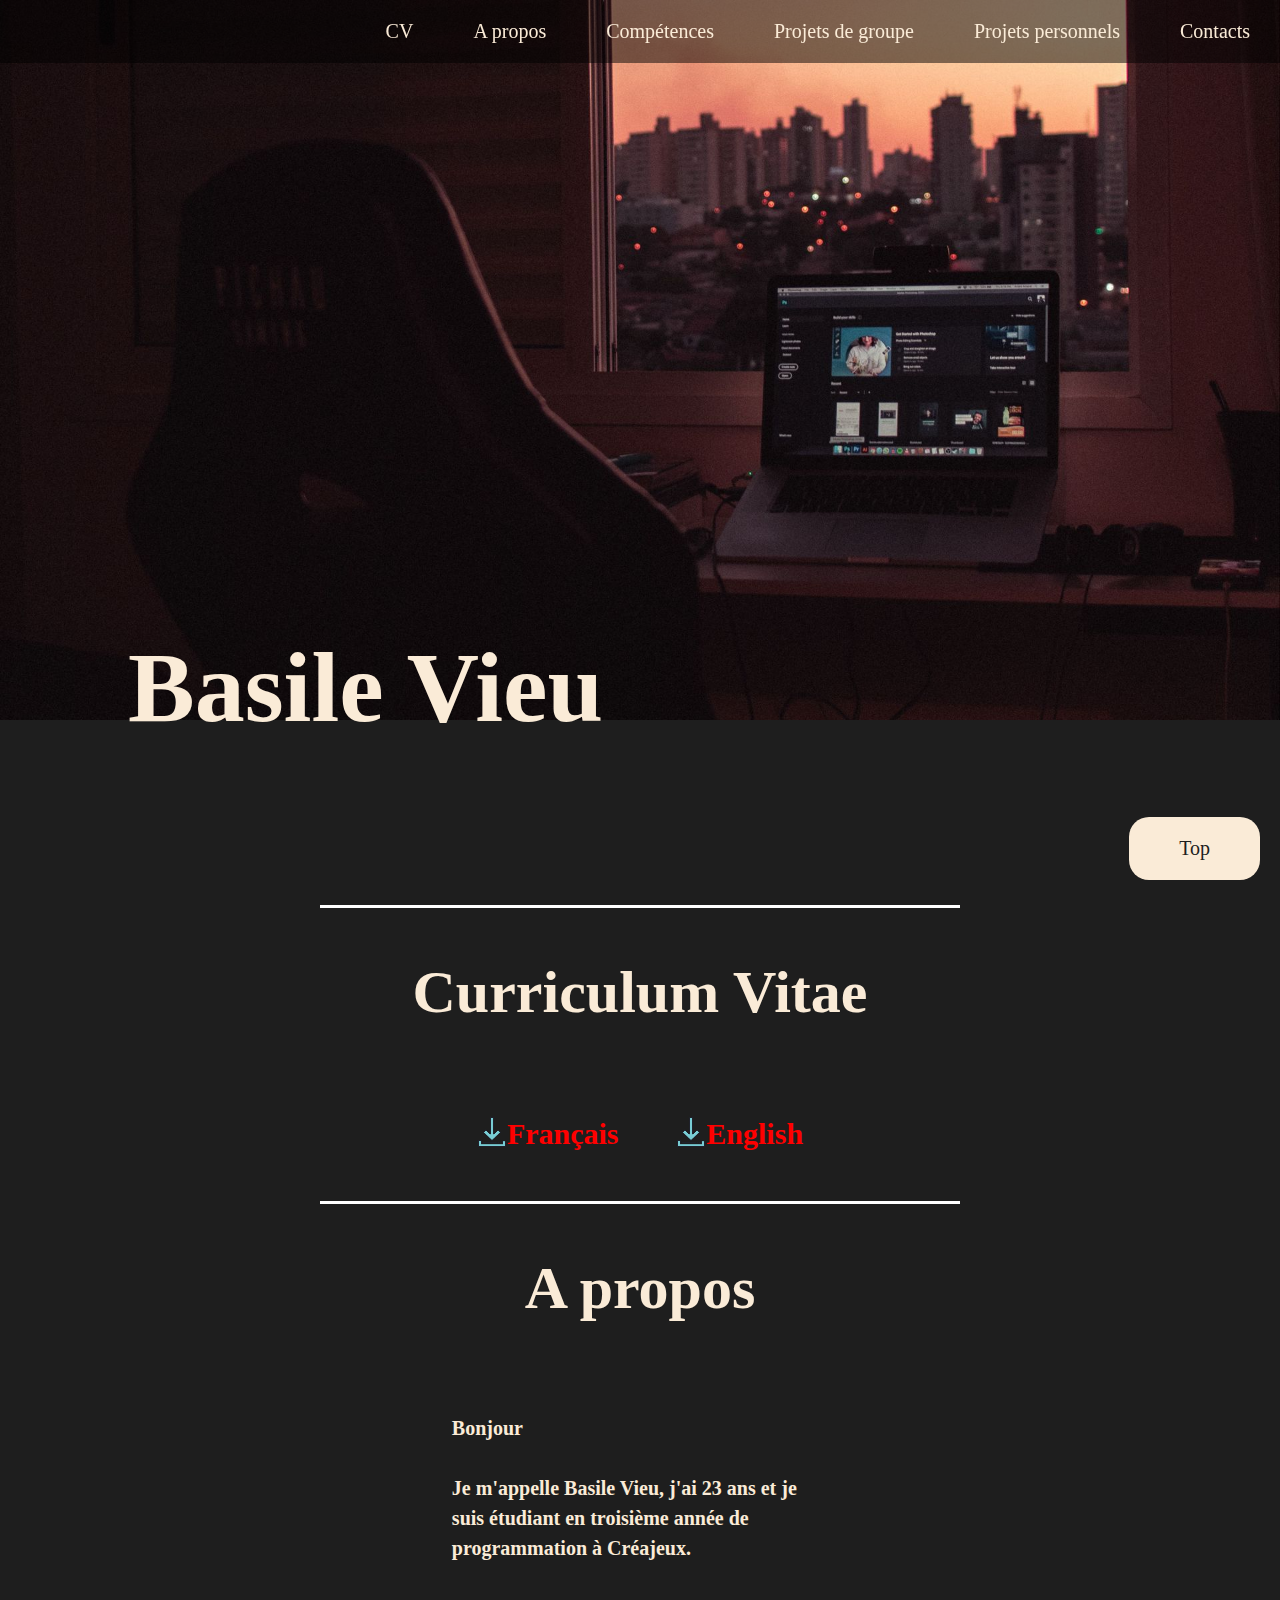
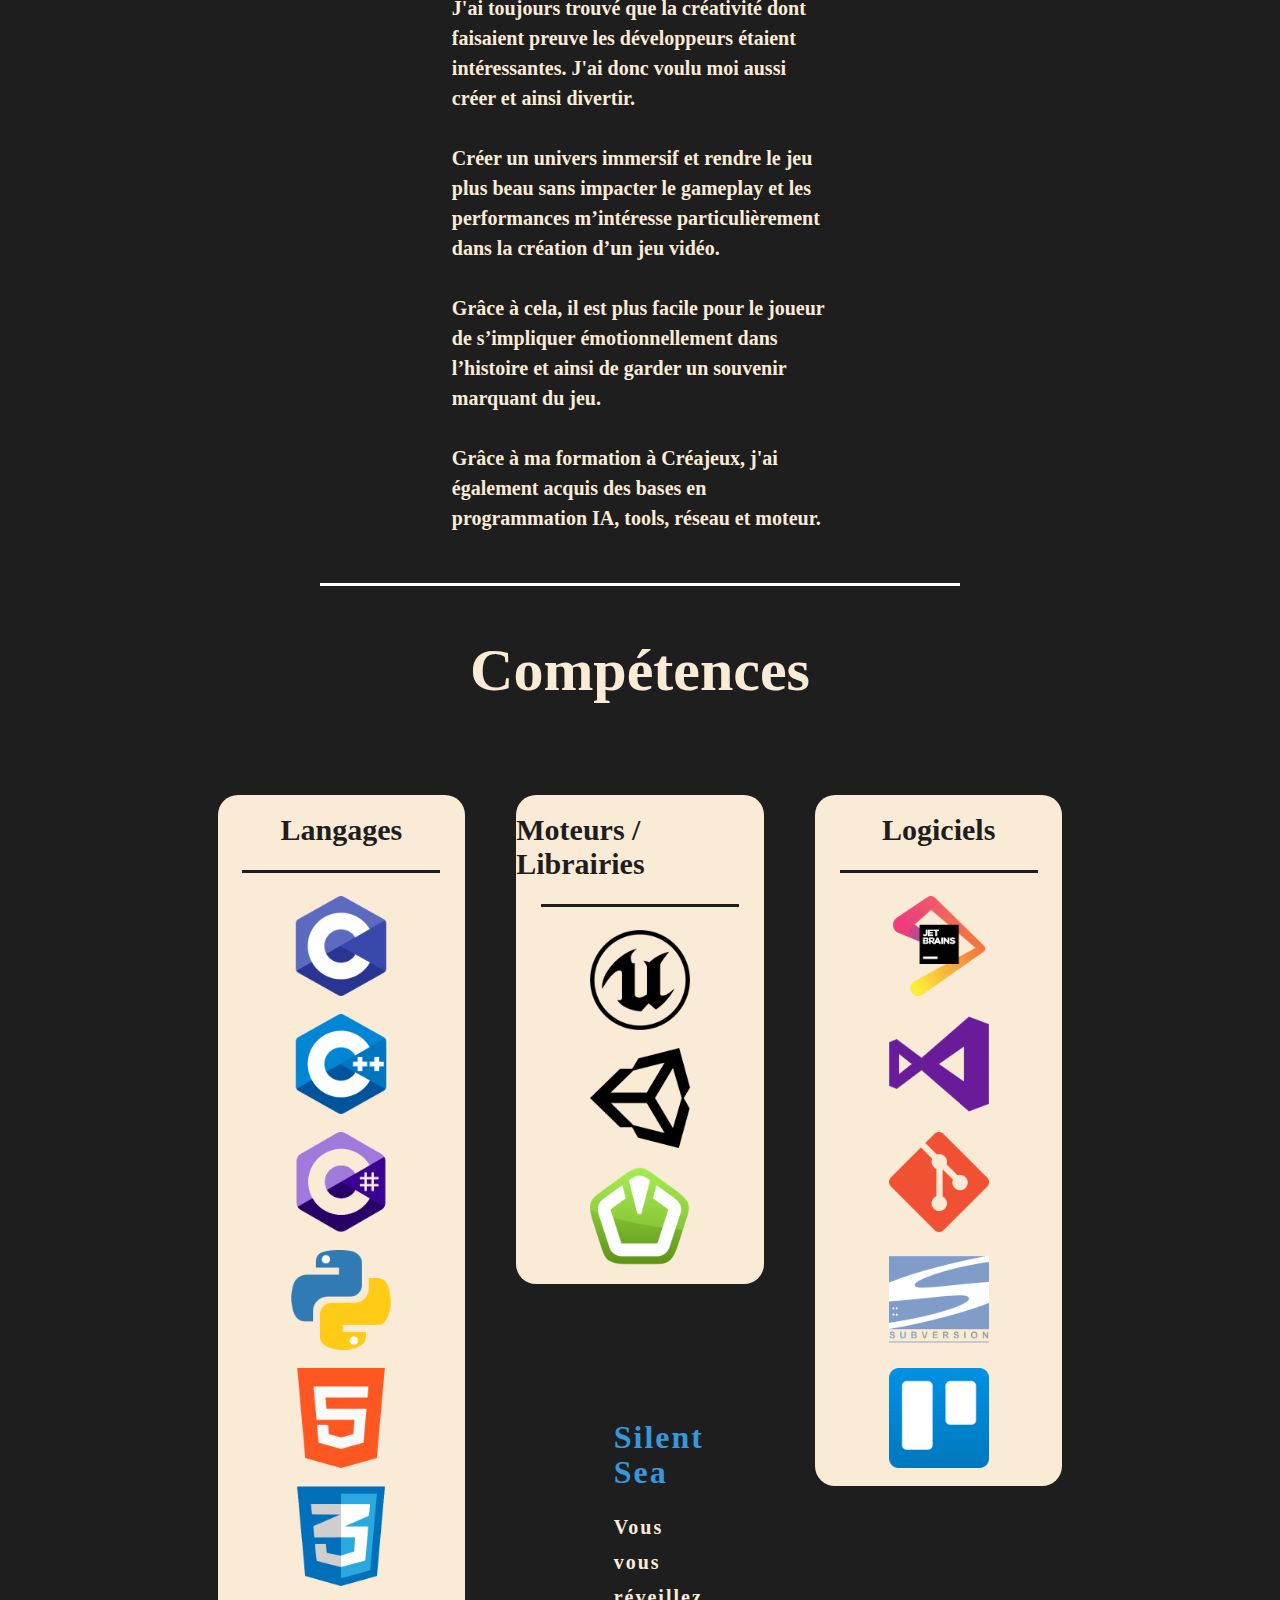
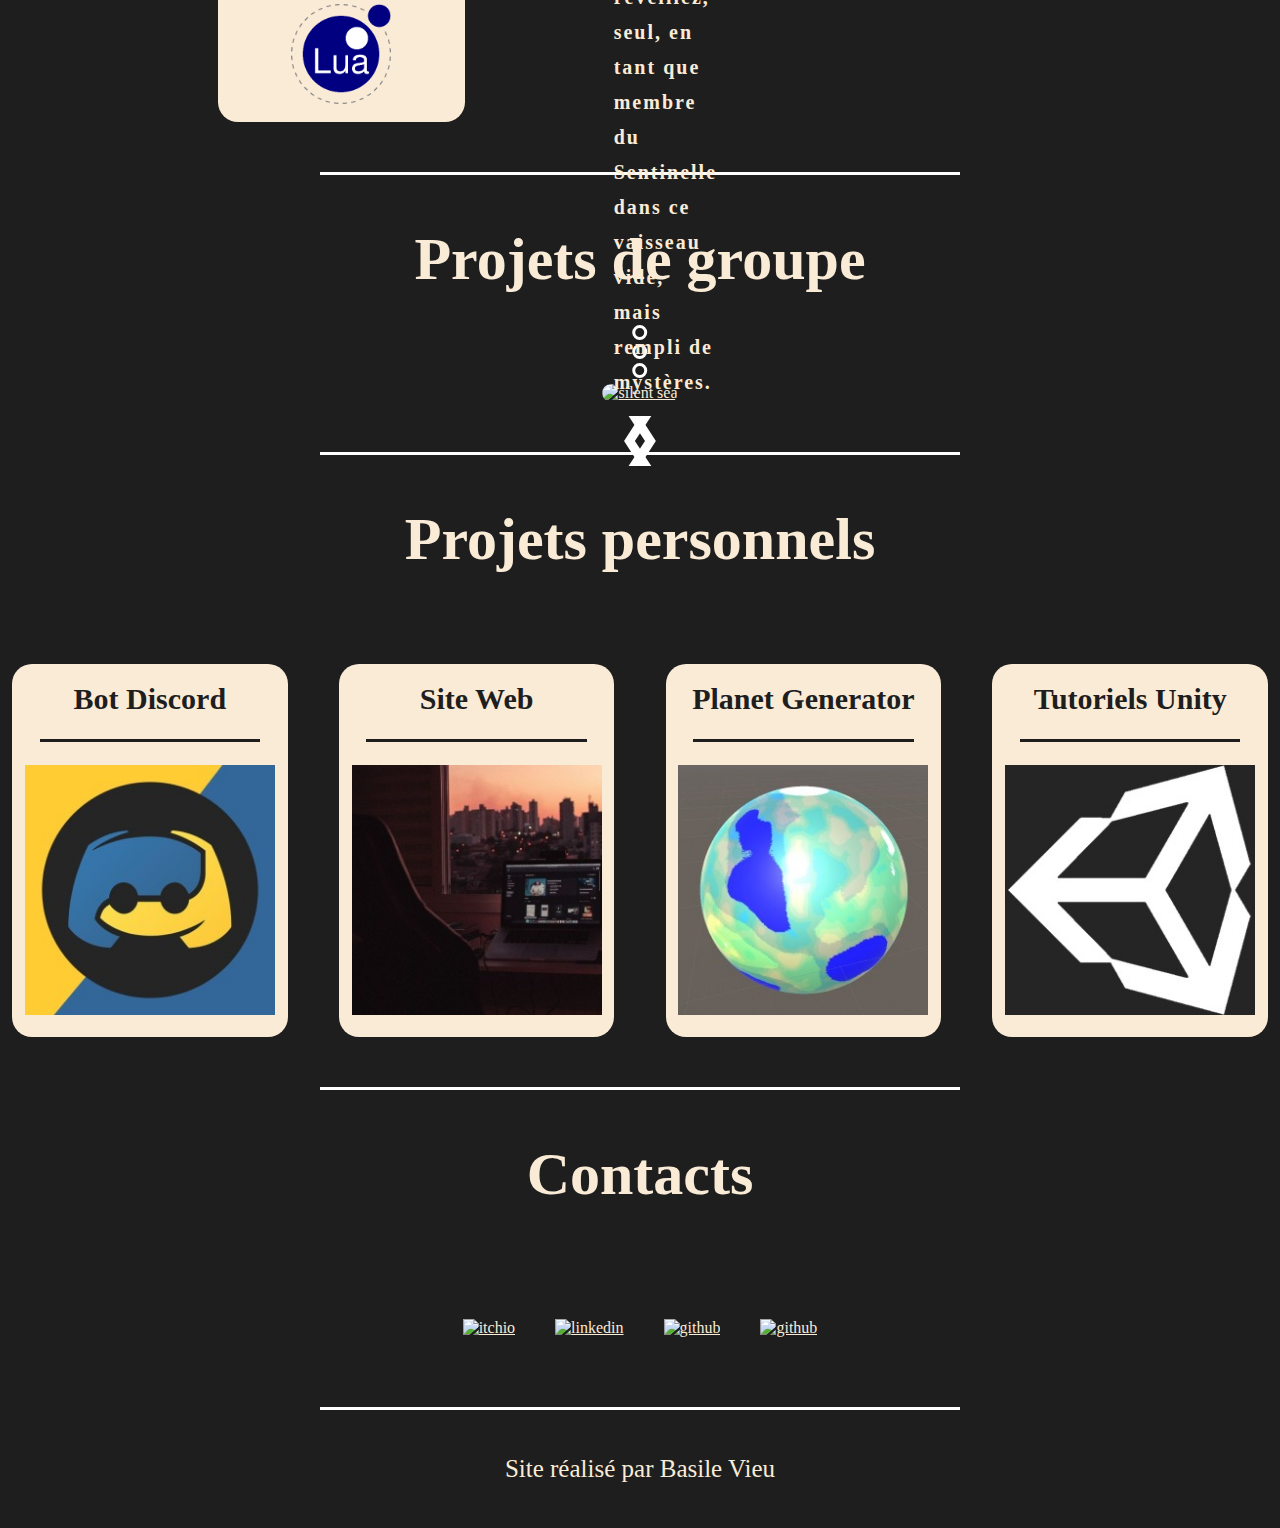
==== index.html @ 76da678f "Add personal projects" ====
<!DOCTYPE html>
<html lang="fr">
<head>
    <meta charset="UTF-8">
    <meta name="viewport" content="width=device-width, initial-scale=1, shrink-to-fit=no">
    <title>Basile Vieu</title>
    <link rel="stylesheet" href="styles/main/main.css">
</head>
<body>
    <a id="top"></a>

    <div class="anchor-top">
        <a href="#top">Top</a>
    </div>

    <nav class="menu">
        <ul>
            <li><a href="#CV">CV</a></li>
            <li><a href="#about">A propos</a></li>
            <li><a href="#skills">Compétences</a></li>
            <li><a href="#group-projects">Projets de groupe</a></li>
            <li><a href="#personal-projects">Projets personnels</a></li>
            <li><a href="#contacts">Contacts</a></li>
        </ul>
    </nav>

    <header>
        <link rel="stylesheet" href="styles/main/header.css">

        <div class="header">
            <div class="presentation">
                <div class="pres-text">
                    <h1>Basile Vieu</h1><br>
                </div>
            </div>
        </div>
    </header>

    <div class="divider"></div>

    <section id="CV">
        <link rel="stylesheet" href="styles/main/CV.css">

        <div class="CV">
            <div class="title">
                <h1>Curriculum Vitae</h1>
            </div>
            <div class="content">
                <div class="link">
                    <img src="images/download.png" alt="CV-icon">
                    <a href="images/CV%20FR.jpg" download="BasileVieu_CV_FR">Français</a>
                </div>
                <div class="link">
                    <img src="images/download.png" alt="CV-icon">
                    <a href="images/CV%20EN.jpg" download="BasileVieu_CV_EN">English</a>
                </div>
            </div>
        </div>
    </section>

    <div class="divider"></div>

    <section id="about">
        <link rel="stylesheet" href="styles/main/about.css">

        <div class="about">
            <div class="title">
                <h1>A propos</h1>
            </div>
            <div class="content">
                <!--<div class="photo">
                    <img src="images/photo.jpg" alt="profile photo">
                </div>-->
                <div class="text">
                    <p>Bonjour</p>
                    <br>
                    <p>Je m'appelle Basile Vieu, j'ai 23 ans et je suis étudiant en troisième année de programmation à Créajeux.</p>
                    <br>
                    <p>J'ai toujours trouvé que la créativité dont faisaient preuve les développeurs étaient intéressantes. J'ai donc voulu moi aussi créer et ainsi divertir.</p>
                    <br>
                    <p>Créer un univers immersif et rendre le jeu plus beau sans impacter le gameplay et
                        les performances m’intéresse particulièrement dans la création d’un jeu vidéo.</p>
                    <br>
                    <p>Grâce à cela, il est plus facile pour le joueur de s’impliquer émotionnellement dans l’histoire et ainsi de
                        garder un souvenir marquant du jeu.</p>
                    <br>
                    <p>Grâce à ma formation à Créajeux, j'ai également acquis des bases en programmation IA, tools, réseau et moteur.</p>
                </div>
            </div>
        </div>
    </section>

    <div class="divider"></div>

    <section id="skills">
        <link rel="stylesheet" href="styles/main/skills.css">

        <div class="skills">
            <div class="title">
                <h1>Compétences</h1>
            </div>
            <div class="content">
                <div class="skillsbox">
                    <div class="skill">
                        <h1>Langages</h1>
                    </div>
                    <div class="divider"></div>
                    <div class="icons">
                        <img src="images/languages/c.png" alt="c">
                        <img src="images/languages/c++.png" alt="c++">
                        <img src="images/languages/csharp.png" alt="csharp">
                        <img src="images/languages/python.png" alt="python">
                        <img src="images/languages/html.png" alt="html">
                        <img src="images/languages/css.png" alt="css">
                        <img src="images/languages/lua.png" alt="lua">
                    </div>
                </div>
                <div class="skillsbox">
                    <div class="skill">
                        <h1>Moteurs / Librairies</h1>
                    </div>
                    <div class="divider"></div>
                    <div class="icons">
                        <img src="images/softwares/unreal.png" alt="unreal">
                        <img src="images/softwares/unity.png" alt="unity">
                        <img src="images/softwares/sfml.png" alt="sfml">
                    </div>
                </div>
                <div class="skillsbox">
                    <div class="skill">
                        <h1>Logiciels</h1>
                    </div>
                    <div class="divider"></div>
                    <div class="icons">
                        <img src="images/softwares/jetbrains.png" alt="jetbrains">
                        <img src="images/softwares/visual.png" alt="visual">
                        <img src="images/softwares/git.png" alt="git">
                        <img src="images/softwares/svn.png" alt="svn">
                        <img src="images/softwares/trello.png" alt="trello">
                    </div>
                </div>
            </div>
        </div>
    </section>

    <div class="divider"></div>

    <section id="group-projects">
        <link rel="stylesheet" href="styles/main/group-projects.css">

        <div class="group-projects">
            <div class="title">
                <h1>Projets de groupe</h1>
            </div>
            <div class="content">
                <div class="slide fade" style="display: block;">
                    <div class="txt">
                        <h1>Silent Sea</h1>
                        <p>Vous vous réveillez, seul, en tant que membre du Sentinelle dans ce vaisseau vide,<br>mais rempli de mystères.</p>
                    </div>
                    <a href="https://dunkel-studio.itch.io/silent-sea">
                        <img src="images/silent sea.jpg" alt="silent sea">
                    </a>
                </div>
                <div class="slide fade">
                    <div class="txt">
                        <h1>Insecure</h1>
                        <p>Explorez la ville, parlez aux citoyens et mettez fin à la tyrannie de TSC.</p>
                    </div>
                    <a href="https://jaeger-81.itch.io/insecure">
                        <img src="images/insecure.jpg" alt="insecure">
                    </a>
                </div>
                <div class="slide fade">
                    <div class="txt">
                        <h1>Gallius</h1>
                        <p>Incarnez un magicien, un voleur ou un chvalier afin de vaincre Remus et son armée.</p>
                    </div>
                    <a href="https://jaeger-81.itch.io/gallius">
                        <img src="images/gallius.png" alt="gallius">
                    </a>
                </div>

                <a class="prev" onclick="plusSlide(-1)">&#10094;</a>
                <a class="next" onclick="plusSlide(1)">&#10095;</a>

                <div class="dotsbox">
                    <span class="dot" onclick="currentSlide(1)"></span>
                    <span class="dot" onclick="currentSlide(2)"></span>
                    <span class="dot" onclick="currentSlide(3)"></span>
                </div>
            </div>
        </div>
        <script src="script.js"></script>
    </section>

    <div class="divider"></div>

    <section id="personal-projects">
        <link rel="stylesheet" href="styles/main/personal-projects.css">

        <div class="personal-projects">
            <div class="title">
                <h1>Projets personnels</h1>
            </div>
            <div class="content">
                <div class="project">
                    <div class="project-title">
                        <h1>Bot Discord</h1>
                    </div>
                    <div class="divider"></div>
                    <div class="project-content">
                        <a href="DiscordBot.html">
                            <img src="images/personalProjects/DiscordBot.jpg" alt="DiscordBot">
                        </a>
                    </div>
                </div>
                <div class="project">
                    <div class="project-title">
                        <h1>Site Web</h1>
                    </div>
                    <div class="divider"></div>
                    <div class="project-content">
                        <a href="Website.html">
                            <img src="images/personalProjects/Website.jpg" alt="Website">
                        </a>
                    </div>
                </div>
                <div class="project">
                    <div class="project-title">
                        <h1>Planet Generator</h1>
                    </div>
                    <div class="divider"></div>
                    <div class="project-content">
                        <a href="PlanetGenerator.html">
                            <img src="images/personalProjects/PlanetGenerator.jpg" alt="PlanetGenerator">
                        </a>
                    </div>
                </div>
                <div class="project">
                    <div class="project-title">
                        <h1>Tutoriels Unity</h1>
                    </div>
                    <div class="divider"></div>
                    <div class="project-content">
                        <a href="Unity.html">
                            <img src="images/personalProjects/Unity.jpg" alt="Unity">
                        </a>
                    </div>
                </div>
            </div>
        </div>
    </section>

    <div class="divider"></div>

    <section id="contacts">
        <link rel="stylesheet" href="styles/main/contacts.css">

        <div class="contacts">
            <div class="title">
                <h1>Contacts</h1>
            </div>
            <div class="content">
                <a href="https://jaeger-81.itch.io">
                    <img src="images/contacts/itchio.png" alt="itchio">
                </a>
                <a href="https://www.linkedin.com/in/basilevieu">
                    <img src="images/contacts/linkedin.png" alt="linkedin">
                </a>
                <a href="https://github.com/jaeger810">
                    <img src="images/contacts/github.png" alt="github">
                </a>
                <a href="mailto: basile.vieu.dev@gmail.com">
                    <img src="images/contacts/mail.png" alt="github">
                </a>
            </div>
        </div>
    </section>

    <div class="divider"></div>

    <section id="footer">
        <link rel="stylesheet" href="styles/main/footer.css">
        <footer>
            <p>Site réalisé par Basile Vieu</p>
        </footer>
    </section>
</body>
</html>
---- styles/main/main.css ----
*
{
    margin: 0;
    padding: 0;
    font-family: Comfortaa, cursive;
    scroll-behavior: smooth;
    box-sizing: border-box;
    color: antiquewhite;
}

body
{
    overflow-x: hidden;
    background-color: rgb(30, 30, 30);
}

.divider
{
    height: 3px;
    width: 50vw;
    margin: 5px auto;
    border-top: 3px solid white;
}

.menu
{
    position: fixed;
    top: 0;
    right: 0;
    width: 100vw;
    display: flex;
    flex-direction: row;
    justify-content: flex-end;
    background-color: rgba(0.12, 0.02, 0.04, 0.5);
    z-index: 1000;
}

ul
{
    list-style-type: none;
    overflow: hidden;
}

li
{
    float: left;
}

li a
{
    display: block;
    color: antiquewhite;
    text-align: center;
    padding: 20px 30px;
    text-decoration: none;
    font-size: 20px;
    border-radius: 20px;
    transition: 0.5s ease;
}

li a:hover
{
    color: rgb(30, 30, 30);
    background-color: antiquewhite;
}

.anchor-top
{
    position: fixed;
    bottom: 20px;
    right: 20px;
}

.anchor-top a
{
    display: block;
    color: rgb(30, 30, 30);
    background-color: antiquewhite;
    text-align: center;
    text-decoration: none;
    padding: 20px 50px;
    font-size: 20px;
    border-radius: 20px;
    transition: 0.5s ease;
}

.anchor-top a:hover
{
    color: antiquewhite;
    background-color: rgb(30, 30, 30);
}
---- styles/main/header.css ----
header
{
    height: 100vh;
    background-color: rgb(30, 30, 30);
}

.header .presentation
{
    height: 100vh;
    background-image: url("../../images/background.jpg");
    background-repeat: no-repeat;
    background-size: 100%;
}

.header .presentation .pres-text
{
    position: absolute;
    left: 10vw;
    top: 70vh;
    display: flex;
    flex-direction: column;
    align-content: center;
}

.header .presentation h1
{
    color: antiquewhite;
    font-size: 100px;
    font-weight: 600;
}
---- styles/main/CV.css ----
.CV
{
    margin-left: 15vw;
    margin-right: 15vw;
    display: flex;
    flex-direction: column;
    justify-content: space-around;
    align-content: center;
    align-items: center;
}

.CV .title
{
    margin-top: 5vh;
    margin-bottom: 5vh;
}

.CV .title h1
{
    text-align: center;
    font-size: 60px;
}

.CV .content
{
    width: 30vw;
    margin-top: 5vh;
    margin-bottom: 5vh;
    display: flex;
    flex-direction: row;
    justify-content: space-around;
    align-content: center;
    align-items: center;
}

.CV .content .link
{
    display: flex;
    flex-direction: row;
    justify-content: space-around;
}

.CV .content .link a
{
    text-align: center;
    font-size: 30px;
    font-weight: 900;
    text-decoration: none;
    color: red;
}

.CV .content .link img
{
    width: 30px;
    height: 30px;
}
---- styles/main/about.css ----
.about
{
    margin-left: 15vw;
    margin-right: 15vw;
    display: flex;
    flex-direction: column;
    justify-content: space-around;
    align-items: center;
}

.about .title
{
    margin-top: 5vh;
    margin-bottom: 5vh;
}

.about .title h1
{
    text-align: center;
    font-size: 60px;
}

.about .content
{
    width: 70%;
    margin-top: 5vh;
    margin-bottom: 5vh;
    display: flex;
    flex-direction: row;
    justify-content: space-around;
    align-items: center;
}

.about .content .photo img
{
    display: block;
    width: auto;
    height: auto;
    border-radius: 70%;
}

.about .content .text
{
    width: 60%;
    font-size: 20px;
    font-weight: 900;
    line-height: 150%;
}

@media screen and (max-width: 800px)
{
    .about .content
    {
        font-size : 15px;
        line-height: 100%;
    }

    .about .title h1
    {
        font-size: 25px;
    }
}
---- styles/main/skills.css ----
.skills
{
    margin-left: 15vw;
    margin-right: 15vw;
    display: flex;
    flex-direction: column;
    justify-content: space-around;
    align-items: center;
}

.skills .title
{
    margin-top: 5vh;
    margin-bottom: 5vh;
}

.skills .title h1
{
    text-align: center;
    font-size: 60px;
}

.skills .content
{
    margin-top: 5vh;
    margin-bottom: 5vh;
    display: flex;
    flex-wrap: wrap;
    flex-direction: row;
    justify-content: space-around;
    align-items: flex-start;
}

.skills .content .skillsbox
{
    flex: 1 1 0;
    margin-left: 2vw;
    margin-right: 2vw;
    display: flex;
    flex-wrap: wrap;
    flex-direction: column;
    justify-content: space-around;
    align-content: center;
    align-items: center;
    background-color: antiquewhite;
    border-radius: 20px;
}

.skills .content .skillsbox .skill
{
    margin-top: 2vh;
    margin-bottom: 2vh;
}

.skills .content .skillsbox .skill h1
{
    font-size: 30px;
    color: rgb(30, 30, 30);
}

.skills .content .skillsbox .icons
{
    margin-top: 1vh;
    margin-bottom: 1vh;
    display: flex;
    flex-wrap: wrap;
    flex-direction: row;
    justify-content: space-around;
    align-items: flex-start;
}

.skills .content .skillsbox .icons img
{
    flex: 0 1 0;
    width: 100px;
    height: 100px;
    margin: 1vh 1vw;
}

.skills .content .skillsbox .divider
{
    width: 80%;
    border-top: 3px solid rgb(30, 30, 30);
}
---- styles/main/group-projects.css ----
.group-projects
{
    margin-left: 15vw;
    margin-right: 15vw;
    display: flex;
    flex-direction: column;
    justify-content: space-around;
    align-items: center;
}

.group-projects .title
{
    margin-top: 5vh;
    margin-bottom: 5vh;
}

.group-projects .title h1
{
    text-align: center;
    font-size: 60px;
}

.group-projects .content
{
    margin-top: 5vh;
    margin-bottom: 5vh;
    display: flex;
    flex-direction: row;
    justify-content: space-around;
    align-items: center;
    position: relative;
}

.group-projects .content .slide
{
    display: none;
    overflow: hidden;
}

.group-projects .content .slide img
{
    width: 100%;
    height: 100%;
    border-radius: 50px;
}

.group-projects .content .prev, .group-projects .content .next
{
    position: absolute;
    top: 50%;
    transform: translate(50, -50%);
    font-size: 50px;
    padding: 15px;
    cursor: pointer;
    color: #fff;
    transition: 0.1s;
    user-select: none;
}

.group-projects .content .prev
{
    left: 0;
}

.group-projects .content .next
{
    right: 0;
}

.group-projects .content .prev:hover, .group-projects .content .next:hover
{
    color: #3498db;
}
.group-projects .content .dotsbox
{
    position: absolute;
    left: 50%;
    transform: translate(-50%);
    bottom: 20px;
    cursor: pointer;
    text-align: center;
}

.group-projects .content .dotsbox .dot
{
    display: inline-block;
    width: 15px;
    height: 15px;
    border: 3px solid #fff;
    border-radius: 50%;
    margin: 0 10px;
    cursor: pointer;
}

.group-projects .content .dotsbox .active, .group-projects .content .dotsbox .dot:hover
{
    border-color: #3498db;
}

.group-projects .content .fade
{
    -webkit-animation-name: fade;
    -webkit-animation-duration: 1.5s;
    animation-name: fade;
    animation-duration: 1.5s;
}

@-webkit-keyframes fade
{
    from
    {
        opacity: 0.8%;
    }

    to
    {
        opacity: 1;
    }
}

@keyframes fade
{
    from
    {
        opacity: 0.8%;
    }

    to
    {
        opacity: 1;
    }
}

.txt
{
    position: absolute;
    color: #fff;
    letter-spacing: 2px;
    line-height: 35px;
    bottom: 10%;
    left: 15%;
    -webkit-animation-name: posi;
    -webkit-animation-duration: 2s;
    animation-name: posi;
    animation-duration: 2s;
    z-index: 1;
}

@-webkit-keyframes posi
{
    from
    {
        left: 25%;
    }

    to
    {
        left: 15%;
    }
}

@keyframes posi
{
    from
    {
        left: 25%;
    }

    to
    {
        left: 15%;
    }
}

.txt h1
{
    color: #3498db;
    font-weight: bold;
    margin-bottom: 20px;
}

.txt p
{
    font-weight: bold;
    font-size: 20px;
}

.slider img
{
    transform: scale(1.2, 1.2);
    -webkit-animation-name: zooming;
    -webkit-animation-duration: 40s;
    animation-name: zooming;
    animation-duration: 40s;
}

@-webkit-keyframes zooming
{
    from
    {
        transform: scale(1, 1);
    }

    to
    {
        transform: scale(1.2, 1.2);
    }
}

@keyframes zooming
{
    from
    {
        transform: scale(1, 1);
    }

    to
    {
        transform: scale(1.2, 1.2);
    }
}

@media screen and (max-width: 800px)
{
    .txt
    {
        line-height: 25px;
        bottom: 15%;
        left: 50%;
        transform: translate(-50%, 0);
        -webkit-animation-name: posi2;
        -webkit-animation-duration: 2s;
        animation-name: posi2;
        animation-duration: 2s;
    }

    @-webkit-keyframes posi2
    {
        from
        {
            bottom: 5%;
        }

        to
        {
            bottom: 15%;
        }
    }

    @keyframes posi2
    {
        from
        {
            bottom: 5%;
        }

        to
        {
            bottom: 15%;
        }
    }

    .txt h1
    {
        font-size: 40px;
    }

    .txt p
    {
        font-size: 13px;
    }
}

@media screen and (max-width: 520px)
{
    .txt h1
    {
        font-size: 30px;
    }

    .sign
    {
        margin-right: 20px;
    }

    .sign a
    {
        font-size: 12px;
    }
}
---- styles/main/personal-projects.css ----
.personal-projects
{
    margin-left: 15vw;
    margin-right: 15vw;
    display: flex;
    flex-direction: column;
    justify-content: space-around;
    align-items: center;
}

.personal-projects .title
{
    margin-top: 5vh;
    margin-bottom: 5vh;
}

.personal-projects .title h1
{
    text-align: center;
    font-size: 60px;
}

.personal-projects .content
{
    margin-top: 5vh;
    margin-bottom: 5vh;
    display: flex;
    flex-direction: row;
    justify-content: space-around;
    align-items: flex-start;
}

.personal-projects .content .project
{
    flex: 1 1 0;
    margin-left: 2vw;
    margin-right: 2vw;
    display: flex;
    flex-wrap: wrap;
    flex-direction: column;
    justify-content: space-around;
    align-content: center;
    align-items: center;
    background-color: antiquewhite;
    border-radius: 20px;
}

.personal-projects .content .project .project-title
{
    margin-top: 2vh;
    margin-bottom: 2vh;
}

.personal-projects .content .project h1
{
    font-size: 30px;
    color: rgb(30, 30, 30);
}

.personal-projects .content .project .project-content
{
    margin-top: 1vh;
    margin-bottom: 1vh;
}

.personal-projects .content .project .project-content img
{
    width: 250px;
    height: 250px;
    margin: 1vh 1vw;
}

.personal-projects .content .project .divider
{
    width: 80%;
    border-top: 3px solid rgb(30, 30, 30);
}
---- styles/main/contacts.css ----
.contacts
{
    margin-left: 15vw;
    margin-right: 15vw;
    display: flex;
    flex-direction: column;
    justify-content: space-around;
    align-items: center;
}

.contacts .title
{
    margin-top: 5vh;
    margin-bottom: 5vh;
}

.contacts .title h1
{
    text-align: center;
    font-size: 60px;
}

.contacts .content
{
    margin-top: 5vh;
    margin-bottom: 5vh;
    display: flex;
    align-content: space-around;
    align-items: center;
    flex-direction: row;
}

.contacts .content img
{
    width: 125px;
    height: 125px;
    padding: 20px;
}
---- styles/main/footer.css ----
footer
{
    margin-top: 5vh;
    margin-bottom: 5vh;
    color: rgb(30, 30, 30);
    display: flex;
    justify-content: center;
    align-items: center;
    text-align: center;
    font-size: 25px;
}
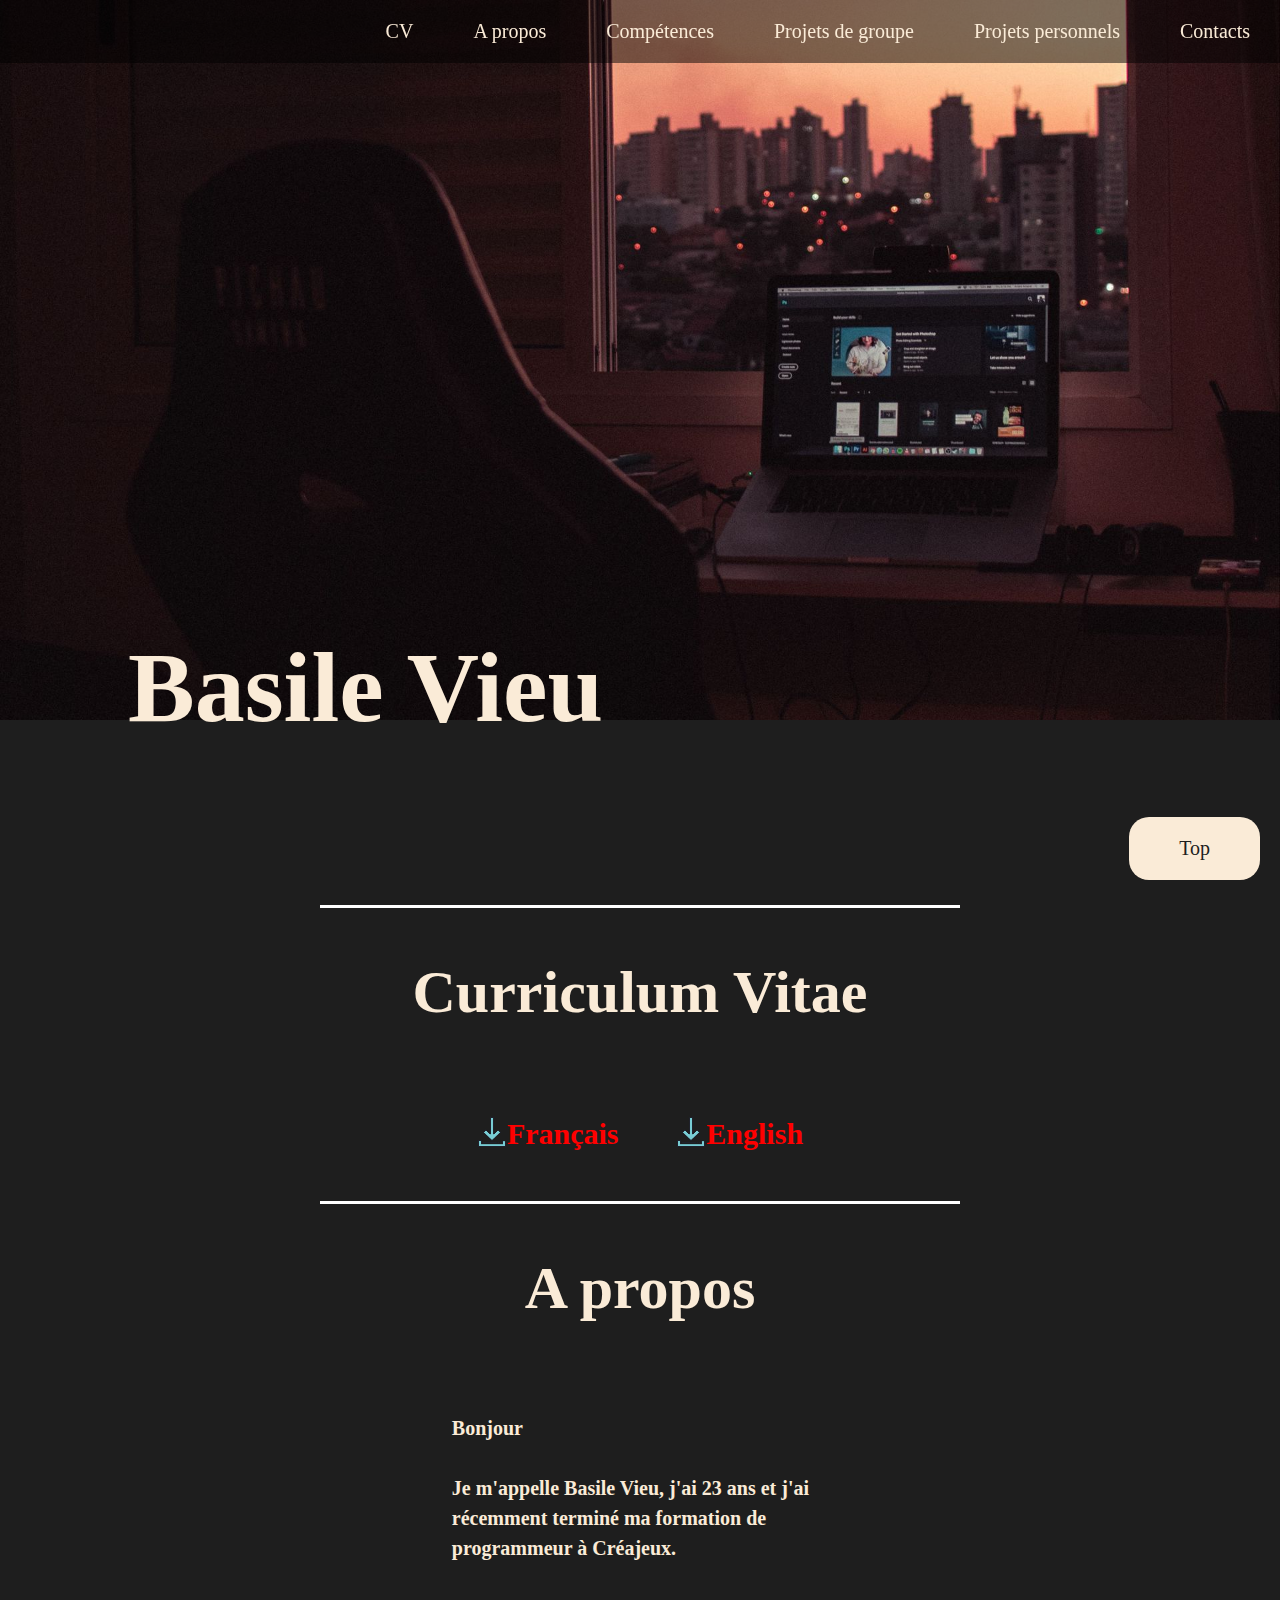
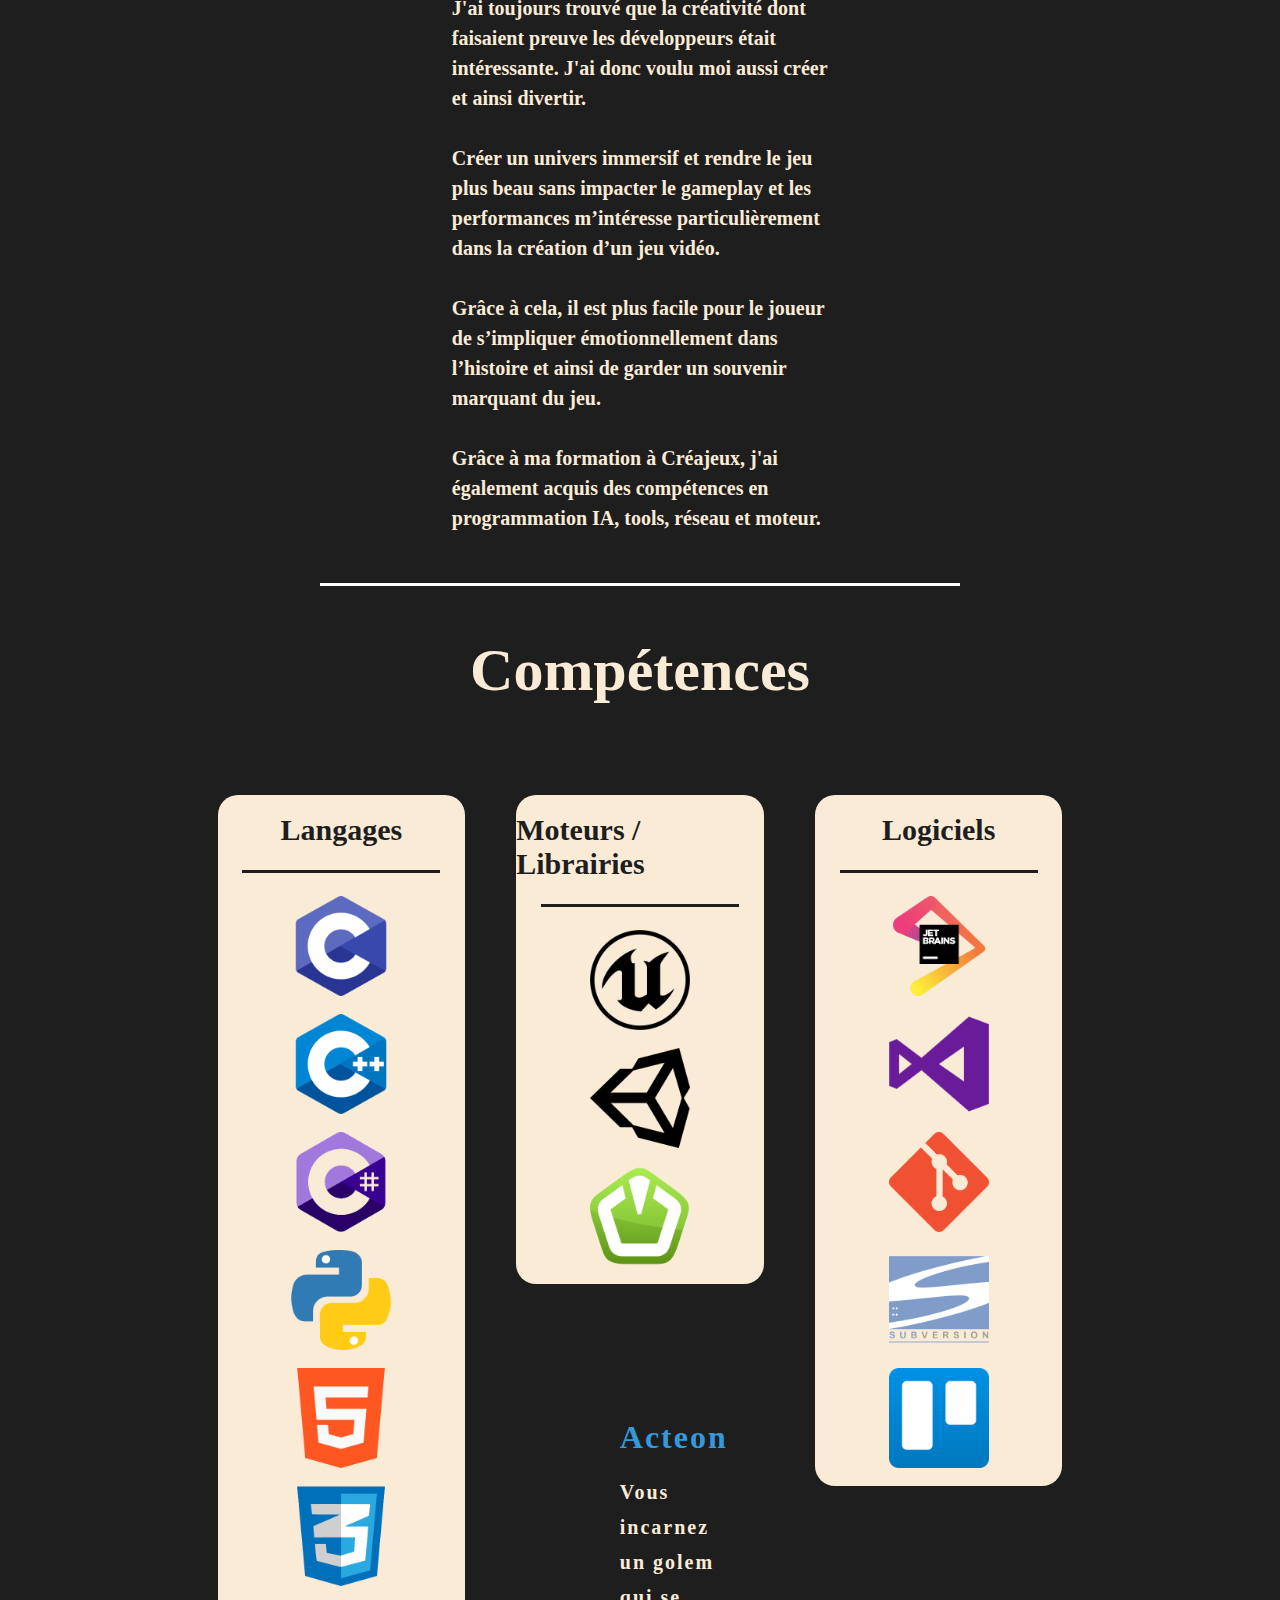
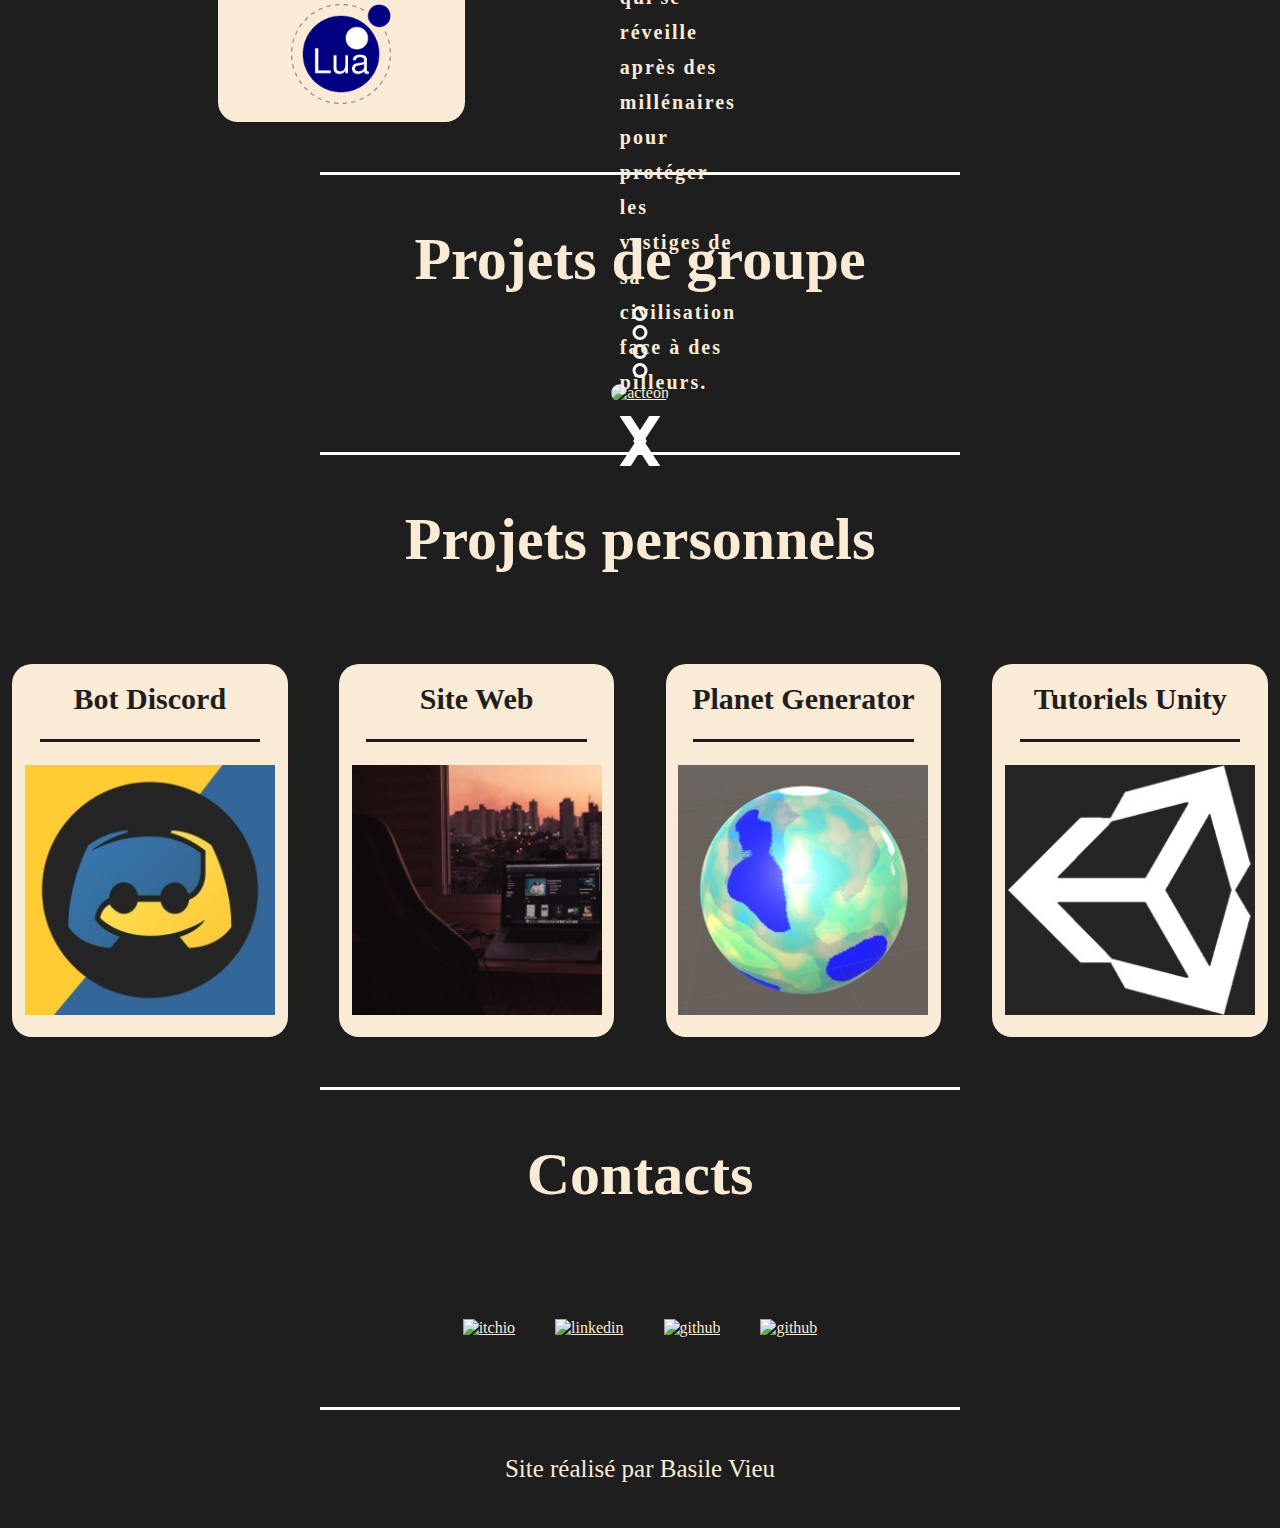
==== commit fd247478: "Correct about text" ====
--- a/index.html
+++ b/index.html
@@ -74,9 +74,9 @@
                 <div class="text">
                     <p>Bonjour</p>
                     <br>
-                    <p>Je m'appelle Basile Vieu, j'ai 23 ans et je suis étudiant en troisième année de programmation à Créajeux.</p>
-                    <br>
-                    <p>J'ai toujours trouvé que la créativité dont faisaient preuve les développeurs étaient intéressantes. J'ai donc voulu moi aussi créer et ainsi divertir.</p>
+                    <p>Je m'appelle Basile Vieu, j'ai 23 ans et j'ai récemment terminé ma formation de programmeur à Créajeux.</p>
+                    <br>
+                    <p>J'ai toujours trouvé que la créativité dont faisaient preuve les développeurs était intéressante. J'ai donc voulu moi aussi créer et ainsi divertir.</p>
                     <br>
                     <p>Créer un univers immersif et rendre le jeu plus beau sans impacter le gameplay et
                         les performances m’intéresse particulièrement dans la création d’un jeu vidéo.</p>
@@ -84,7 +84,7 @@
                     <p>Grâce à cela, il est plus facile pour le joueur de s’impliquer émotionnellement dans l’histoire et ainsi de
                         garder un souvenir marquant du jeu.</p>
                     <br>
-                    <p>Grâce à ma formation à Créajeux, j'ai également acquis des bases en programmation IA, tools, réseau et moteur.</p>
+                    <p>Grâce à ma formation à Créajeux, j'ai également acquis des compétences en programmation IA, tools, réseau et moteur.</p>
                 </div>
             </div>
         </div>
@@ -155,6 +155,15 @@
             <div class="content">
                 <div class="slide fade" style="display: block;">
                     <div class="txt">
+                        <h1>Acteon</h1>
+                        <p>Vous incarnez un golem qui se réveille après des millénaires<br>pour protéger les vestiges de sa civilisation face à des pilleurs.</p>
+                    </div>
+                    <a href="https://dunkel-studio.itch.io/acteon">
+                        <img src="images/acteon.jpg" alt="acteon">
+                    </a>
+                </div>
+                <div class="slide fade">
+                    <div class="txt">
                         <h1>Silent Sea</h1>
                         <p>Vous vous réveillez, seul, en tant que membre du Sentinelle dans ce vaisseau vide,<br>mais rempli de mystères.</p>
                     </div>
@@ -188,6 +197,7 @@
                     <span class="dot" onclick="currentSlide(1)"></span>
                     <span class="dot" onclick="currentSlide(2)"></span>
                     <span class="dot" onclick="currentSlide(3)"></span>
+                    <span class="dot" onclick="currentSlide(4)"></span>
                 </div>
             </div>
         </div>
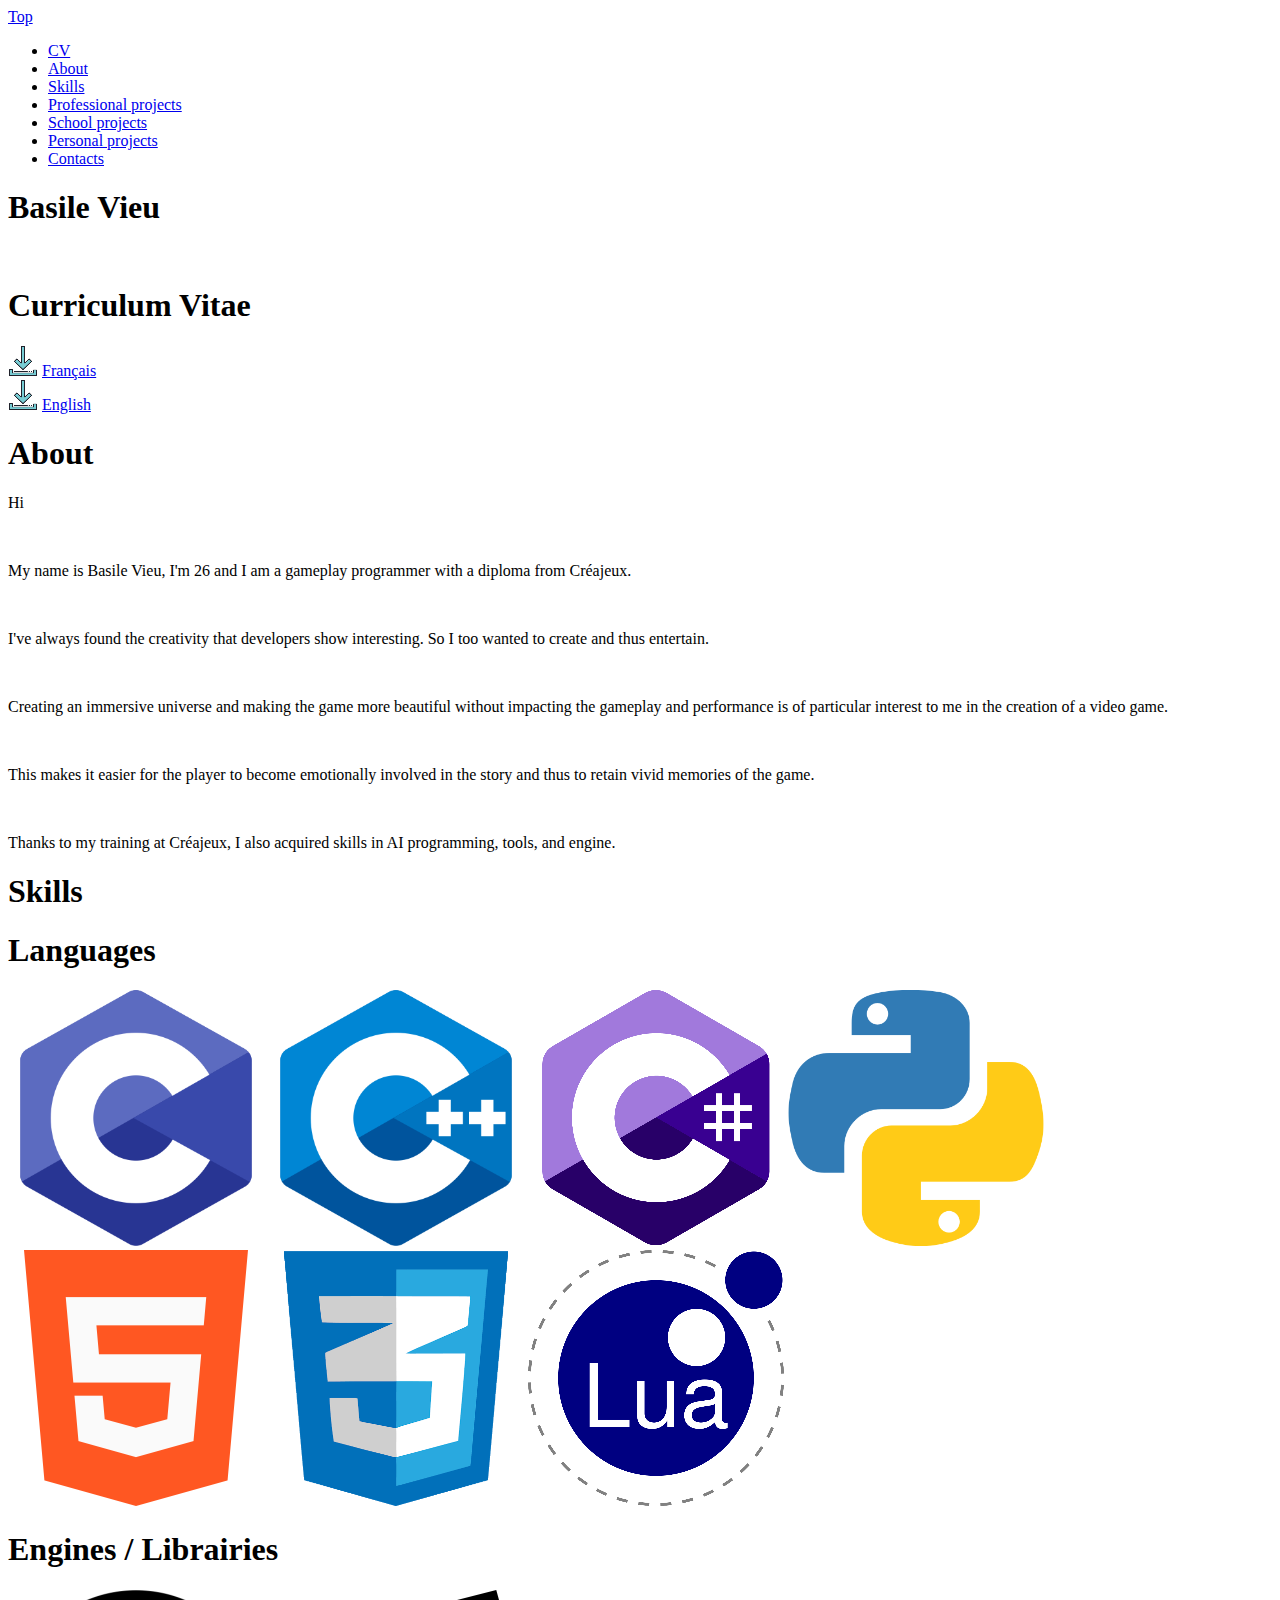
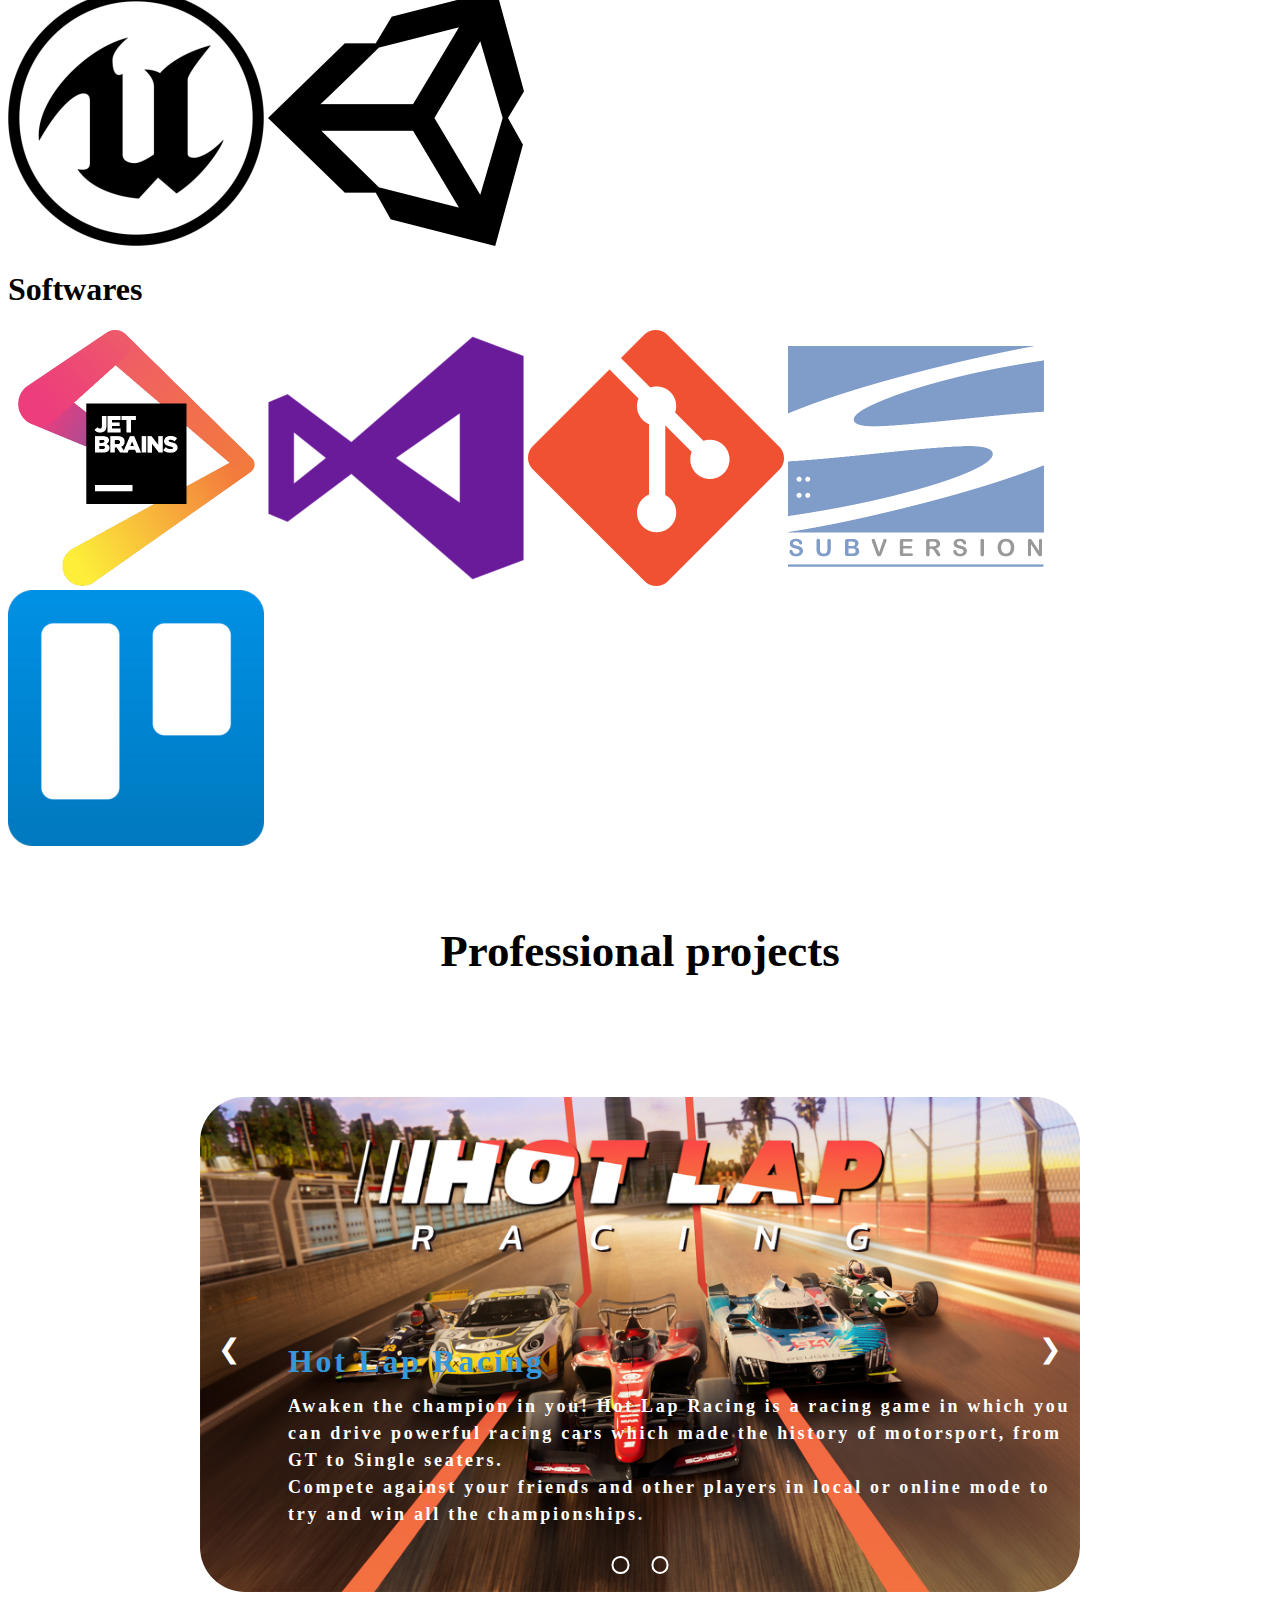
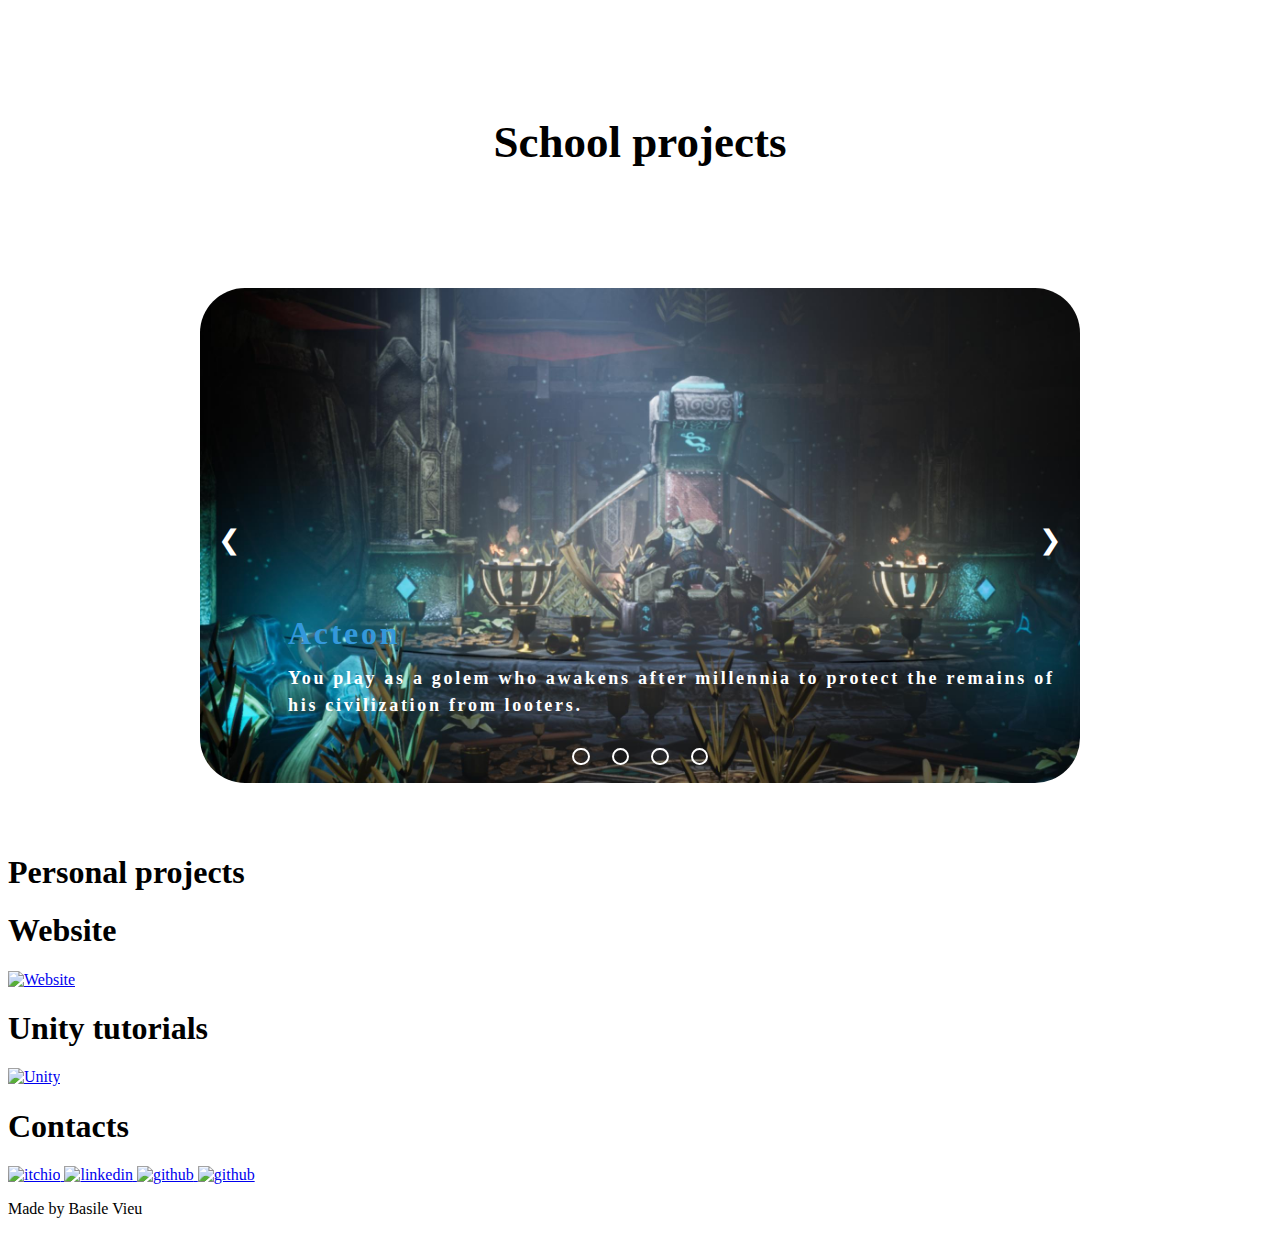
==== commit 5b02223a: "Update index" ====
--- a/index.html
+++ b/index.html
@@ -1,31 +1,34 @@
 <!DOCTYPE html>
-<html lang="fr">
+<html lang="en">
 <head>
     <meta charset="UTF-8">
     <meta name="viewport" content="width=device-width, initial-scale=1, shrink-to-fit=no">
+    <meta content="no-cache" />
     <title>Basile Vieu</title>
-    <link rel="stylesheet" href="styles/main/main.css">
+    <link rel="stylesheet" href="styles/main.css">
+    <link href='https://fonts.googleapis.com/css?family=Comfortaa' rel='stylesheet' type='text/css'>
 </head>
 <body>
-    <a id="top"></a>
+        <a id="top"></a>
 
     <div class="anchor-top">
         <a href="#top">Top</a>
     </div>
 
     <nav class="menu">
-        <ul>
-            <li><a href="#CV">CV</a></li>
-            <li><a href="#about">A propos</a></li>
-            <li><a href="#skills">Compétences</a></li>
-            <li><a href="#group-projects">Projets de groupe</a></li>
-            <li><a href="#personal-projects">Projets personnels</a></li>
-            <li><a href="#contacts">Contacts</a></li>
+        <ul class="menuList">
+            <li class="menuElement"><a href="#CV">CV</a></li>
+            <li class="menuElement"><a href="#about">About</a></li>
+            <li class="menuElement"><a href="#skills">Skills</a></li>
+            <li class="menuElement"><a href="#pro-projects">Professional projects</a></li>
+            <li class="menuElement"><a href="#school-projects">School projects</a></li>
+            <li class="menuElement"><a href="#personal-projects">Personal projects</a></li>
+            <li class="menuElement"><a href="#contacts">Contacts</a></li>
         </ul>
     </nav>
 
     <header>
-        <link rel="stylesheet" href="styles/main/header.css">
+        <link rel="stylesheet" href="styles/header.css">
 
         <div class="header">
             <div class="presentation">
@@ -39,7 +42,7 @@
     <div class="divider"></div>
 
     <section id="CV">
-        <link rel="stylesheet" href="styles/main/CV.css">
+        <link rel="stylesheet" href="styles/CV.css">
 
         <div class="CV">
             <div class="title">
@@ -48,11 +51,11 @@
             <div class="content">
                 <div class="link">
                     <img src="images/download.png" alt="CV-icon">
-                    <a href="images/CV%20FR.jpg" download="BasileVieu_CV_FR">Français</a>
+                    <a href="images/CV%20FR.pdf" target="_blank">Français</a>
                 </div>
                 <div class="link">
                     <img src="images/download.png" alt="CV-icon">
-                    <a href="images/CV%20EN.jpg" download="BasileVieu_CV_EN">English</a>
+                    <a href="images/CV%20EN.pdf" target="_blank">English</a>
                 </div>
             </div>
         </div>
@@ -61,30 +64,25 @@
     <div class="divider"></div>
 
     <section id="about">
-        <link rel="stylesheet" href="styles/main/about.css">
+        <link rel="stylesheet" href="styles/about.css">
 
         <div class="about">
             <div class="title">
-                <h1>A propos</h1>
-            </div>
-            <div class="content">
-                <!--<div class="photo">
-                    <img src="images/photo.jpg" alt="profile photo">
-                </div>-->
+                <h1>About</h1>
+            </div>
+            <div class="content">
                 <div class="text">
-                    <p>Bonjour</p>
-                    <br>
-                    <p>Je m'appelle Basile Vieu, j'ai 23 ans et j'ai récemment terminé ma formation de programmeur à Créajeux.</p>
-                    <br>
-                    <p>J'ai toujours trouvé que la créativité dont faisaient preuve les développeurs était intéressante. J'ai donc voulu moi aussi créer et ainsi divertir.</p>
-                    <br>
-                    <p>Créer un univers immersif et rendre le jeu plus beau sans impacter le gameplay et
-                        les performances m’intéresse particulièrement dans la création d’un jeu vidéo.</p>
-                    <br>
-                    <p>Grâce à cela, il est plus facile pour le joueur de s’impliquer émotionnellement dans l’histoire et ainsi de
-                        garder un souvenir marquant du jeu.</p>
-                    <br>
-                    <p>Grâce à ma formation à Créajeux, j'ai également acquis des compétences en programmation IA, tools, réseau et moteur.</p>
+                    <p>Hi</p>
+                    <br>
+                    <p>My name is Basile Vieu, I'm 26 and I am a gameplay programmer with a diploma from Créajeux.</p>
+                    <br>
+                    <p>I've always found the creativity that developers show interesting. So I too wanted to create and thus entertain.</p>
+                    <br>
+                    <p>Creating an immersive universe and making the game more beautiful without impacting the gameplay and performance is of particular interest to me in the creation of a video game.</p>
+                    <br>
+                    <p>This makes it easier for the player to become emotionally involved in the story and thus to retain vivid memories of the game.</p>
+                    <br>
+                    <p>Thanks to my training at Créajeux, I also acquired skills in AI programming, tools, and engine.</p>
                 </div>
             </div>
         </div>
@@ -93,16 +91,16 @@
     <div class="divider"></div>
 
     <section id="skills">
-        <link rel="stylesheet" href="styles/main/skills.css">
+        <link rel="stylesheet" href="styles/skills.css">
 
         <div class="skills">
             <div class="title">
-                <h1>Compétences</h1>
+                <h1>Skills</h1>
             </div>
             <div class="content">
                 <div class="skillsbox">
                     <div class="skill">
-                        <h1>Langages</h1>
+                        <h1>Languages</h1>
                     </div>
                     <div class="divider"></div>
                     <div class="icons">
@@ -117,18 +115,17 @@
                 </div>
                 <div class="skillsbox">
                     <div class="skill">
-                        <h1>Moteurs / Librairies</h1>
+                        <h1>Engines / Librairies</h1>
                     </div>
                     <div class="divider"></div>
                     <div class="icons">
                         <img src="images/softwares/unreal.png" alt="unreal">
                         <img src="images/softwares/unity.png" alt="unity">
-                        <img src="images/softwares/sfml.png" alt="sfml">
                     </div>
                 </div>
                 <div class="skillsbox">
                     <div class="skill">
-                        <h1>Logiciels</h1>
+                        <h1>Softwares</h1>
                     </div>
                     <div class="divider"></div>
                     <div class="icons">
@@ -144,117 +141,137 @@
     </section>
 
     <div class="divider"></div>
-
-    <section id="group-projects">
-        <link rel="stylesheet" href="styles/main/group-projects.css">
-
-        <div class="group-projects">
-            <div class="title">
-                <h1>Projets de groupe</h1>
-            </div>
-            <div class="content">
-                <div class="slide fade" style="display: block;">
+    
+    <section id="pro-projects">
+        <link rel="stylesheet" href="styles/pro-projects.css">
+        
+        <div class="pro-projects">
+            <div class="title">
+                <h1>Professional projects</h1>
+            </div>
+            <div class="content">
+                <div class="slidePro fade" style="display: block;">
+                    <div class="txt">
+                        <h1>Hot Lap Racing</h1>
+                        <p>Awaken the champion in you!
+                        Hot Lap Racing is a racing game in which you can drive powerful racing cars which made the history of motorsport, from GT to Single seaters.<br>Compete against your friends and other players in local or online mode to try and win all the championships.</p>
+                    </div>
+                    <a href="https://www.zerogamesstudios.com/hlr">
+                        <img src="images/Professional Projects/Hot Lap Racing.jpg" alt="Hot Lap Racing">
+                    </a>
+                </div>
+                <div class="slidePro fade">
+                    <div class="txt">
+                        <h1>F1 Mobile Racing</h1>
+                        <p>Take your place in the world’s biggest motorsport with F1® Mobile Racing,<br>an official free-to-play mobile game of the FIA FORMULA ONE WORLD CHAMPIONSHIP™.</p>
+                    </div>
+                    <a href="https://www.edengames.com/games/f1-mobile">
+                        <img src="images/Professional Projects/F1 Mobile Racing.jpg" alt="F1 Mobile Racing">
+                    </a>
+                </div>
+
+                <a class="prev" onclick="plusSlideProPro(-1)">&#10094;</a>
+                <a class="next" onclick="plusSlidePro(1)">&#10095;</a>
+
+                <div class="dotsbox">
+                    <span class="dotPro" onclick="currentSlidePro(1)"></span>
+                    <span class="dotPro" onclick="currentSlidePro(2)"></span>
+                </div>
+            </div>
+        </div>
+        <script src="SlideShowPro.js"></script>
+    </section>
+
+    <div class="divider"></div>
+
+    <section id="school-projects">
+        <link rel="stylesheet" href="styles/school-projects.css">
+
+        <div class="school-projects">
+            <div class="title">
+                <h1>School projects</h1>
+            </div>
+            <div class="content">
+                <div class="slideSchool fade" style="display: block;">
                     <div class="txt">
                         <h1>Acteon</h1>
-                        <p>Vous incarnez un golem qui se réveille après des millénaires<br>pour protéger les vestiges de sa civilisation face à des pilleurs.</p>
+                        <p>You play as a golem who awakens after millennia to protect the remains of his civilization from looters.</p>
                     </div>
                     <a href="https://dunkel-studio.itch.io/acteon">
-                        <img src="images/acteon.jpg" alt="acteon">
-                    </a>
-                </div>
-                <div class="slide fade">
+                        <img src="images/School Projects/acteon.jpg" alt="acteon">
+                    </a>
+                </div>
+                <div class="slideSchool fade">
                     <div class="txt">
                         <h1>Silent Sea</h1>
-                        <p>Vous vous réveillez, seul, en tant que membre du Sentinelle dans ce vaisseau vide,<br>mais rempli de mystères.</p>
+                        <p>You wake up, alone, as a member of the Sentinelle in this empty vessel, but filled with mysteries.</p>
                     </div>
                     <a href="https://dunkel-studio.itch.io/silent-sea">
-                        <img src="images/silent sea.jpg" alt="silent sea">
-                    </a>
-                </div>
-                <div class="slide fade">
+                        <img src="images/School Projects/silent sea.jpg" alt="silent sea">
+                    </a>
+                </div>
+                <div class="slideSchool fade">
                     <div class="txt">
                         <h1>Insecure</h1>
-                        <p>Explorez la ville, parlez aux citoyens et mettez fin à la tyrannie de TSC.</p>
+                        <p>Explore the city, talk to the citizens and end the tyranny of TSC.</p>
                     </div>
                     <a href="https://jaeger-81.itch.io/insecure">
-                        <img src="images/insecure.jpg" alt="insecure">
-                    </a>
-                </div>
-                <div class="slide fade">
+                        <img src="images/School Projects/insecure.jpg" alt="insecure">
+                    </a>
+                </div>
+                <div class="slideSchool fade">
                     <div class="txt">
                         <h1>Gallius</h1>
-                        <p>Incarnez un magicien, un voleur ou un chvalier afin de vaincre Remus et son armée.</p>
+                        <p>Play as a magician, thief or knight to defeat Remus and his army.</p>
                     </div>
                     <a href="https://jaeger-81.itch.io/gallius">
-                        <img src="images/gallius.png" alt="gallius">
-                    </a>
-                </div>
-
-                <a class="prev" onclick="plusSlide(-1)">&#10094;</a>
-                <a class="next" onclick="plusSlide(1)">&#10095;</a>
+                        <img src="images/School Projects/gallius.png" alt="gallius">
+                    </a>
+                </div>
+
+                <a class="prev" onclick="plusSlideSchool(-1)">&#10094;</a>
+                <a class="next" onclick="plusSlideSchool(1)">&#10095;</a>
 
                 <div class="dotsbox">
-                    <span class="dot" onclick="currentSlide(1)"></span>
-                    <span class="dot" onclick="currentSlide(2)"></span>
-                    <span class="dot" onclick="currentSlide(3)"></span>
-                    <span class="dot" onclick="currentSlide(4)"></span>
-                </div>
-            </div>
-        </div>
-        <script src="script.js"></script>
+                    <span class="dotSchool" onclick="currentSlideSchool(1)"></span>
+                    <span class="dotSchool" onclick="currentSlideSchool(2)"></span>
+                    <span class="dotSchool" onclick="currentSlideSchool(3)"></span>
+                    <span class="dotSchool" onclick="currentSlideSchool(4)"></span>
+                </div>
+            </div>
+        </div>
+        <script src="SlideShowSchool.js"></script>
     </section>
 
     <div class="divider"></div>
 
     <section id="personal-projects">
-        <link rel="stylesheet" href="styles/main/personal-projects.css">
+        <link rel="stylesheet" href="styles/personal-projects.css">
 
         <div class="personal-projects">
             <div class="title">
-                <h1>Projets personnels</h1>
+                <h1>Personal projects</h1>
             </div>
             <div class="content">
                 <div class="project">
                     <div class="project-title">
-                        <h1>Bot Discord</h1>
+                        <h1>Website</h1>
                     </div>
                     <div class="divider"></div>
                     <div class="project-content">
-                        <a href="DiscordBot.html">
-                            <img src="images/personalProjects/DiscordBot.jpg" alt="DiscordBot">
+                        <a href="Website.html">
+                            <img src="images/Personal Projects/Website.jpg" alt="Website">
                         </a>
                     </div>
                 </div>
                 <div class="project">
                     <div class="project-title">
-                        <h1>Site Web</h1>
-                    </div>
-                    <div class="divider"></div>
-                    <div class="project-content">
-                        <a href="Website.html">
-                            <img src="images/personalProjects/Website.jpg" alt="Website">
-                        </a>
-                    </div>
-                </div>
-                <div class="project">
-                    <div class="project-title">
-                        <h1>Planet Generator</h1>
-                    </div>
-                    <div class="divider"></div>
-                    <div class="project-content">
-                        <a href="PlanetGenerator.html">
-                            <img src="images/personalProjects/PlanetGenerator.jpg" alt="PlanetGenerator">
-                        </a>
-                    </div>
-                </div>
-                <div class="project">
-                    <div class="project-title">
-                        <h1>Tutoriels Unity</h1>
+                        <h1>Unity tutorials</h1>
                     </div>
                     <div class="divider"></div>
                     <div class="project-content">
                         <a href="Unity.html">
-                            <img src="images/personalProjects/Unity.jpg" alt="Unity">
+                            <img src="images/Personal Projects/Unity.jpg" alt="Unity">
                         </a>
                     </div>
                 </div>
@@ -265,7 +282,7 @@
     <div class="divider"></div>
 
     <section id="contacts">
-        <link rel="stylesheet" href="styles/main/contacts.css">
+        <link rel="stylesheet" href="styles/contacts.css">
 
         <div class="contacts">
             <div class="title">
@@ -278,7 +295,7 @@
                 <a href="https://www.linkedin.com/in/basilevieu">
                     <img src="images/contacts/linkedin.png" alt="linkedin">
                 </a>
-                <a href="https://github.com/jaeger810">
+                <a href="https://github.com/BasileVieu">
                     <img src="images/contacts/github.png" alt="github">
                 </a>
                 <a href="mailto: basile.vieu.dev@gmail.com">
@@ -291,9 +308,9 @@
     <div class="divider"></div>
 
     <section id="footer">
-        <link rel="stylesheet" href="styles/main/footer.css">
+        <link rel="stylesheet" href="styles/footer.css">
         <footer>
-            <p>Site réalisé par Basile Vieu</p>
+            <p>Made by Basile Vieu</p>
         </footer>
     </section>
 </body>
--- a/styles/pro-projects.css
+++ b/styles/pro-projects.css
@@ -0,0 +1,308 @@
+.pro-projects
+{
+    margin-left: 15vw;
+    margin-right: 15vw;
+    display: flex;
+    flex-direction: column;
+    justify-content: space-around;
+    align-content: center;
+    align-items: center;
+}
+
+.pro-projects .title
+{
+    margin-top: 5vh;
+    margin-bottom: 5vh;
+}
+
+.pro-projects .title h1
+{
+    text-align: center;
+}
+
+.pro-projects .content
+{
+    margin-top: 5vh;
+    margin-bottom: 5vh;
+    display: flex;
+    flex-direction: row;
+    justify-content: space-around;
+    align-items: center;
+    position: relative;
+}
+
+.pro-projects .content .slidePro
+{
+    display: none;
+    overflow: hidden;
+}
+
+.pro-projects .content .slidePro img
+{
+    width: 100%;
+    height: 100%;
+}
+
+.pro-projects .content .prev, .pro-projects .content .next
+{
+    position: absolute;
+    cursor: pointer;
+    color: #fff;
+    transition: 0.1s;
+    user-select: none;
+}
+
+.pro-projects .content .prev
+{
+    left: 0;
+}
+
+.pro-projects .content .next
+{
+    right: 0;
+}
+
+.pro-projects .content .prev:hover, .pro-projects .content .next:hover
+{
+    color: #3498db;
+}
+
+.pro-projects .content .dotsbox
+{
+    position: absolute;
+    left: 50%;
+    transform: translate(-50%);
+    cursor: pointer;
+    text-align: center;
+}
+
+.pro-projects .content .dotsbox .dotPro
+{
+    display: inline-block;
+    border-radius: 50%;
+    cursor: pointer;
+}
+
+.pro-projects .content .dotsbox .active, .pro-projects .content .dotsbox .dotPro:hover
+{
+    border-color: #3498db;
+}
+
+.pro-projects .content .fade
+{
+    -webkit-animation-name: fade;
+    -webkit-animation-duration: 1.5s;
+    animation-name: fade;
+    animation-duration: 1.5s;
+}
+
+@media (orientation: portrait)
+{
+    .pro-projects .title h1
+    {
+        font-size: 5vw;
+    }
+
+    .pro-projects .content .slidePro img
+    {
+        border-radius: 5vw;
+    }
+
+    .pro-projects .content .prev, .pro-projects .content .next
+    {
+        top: calc(50% - 1.5vw);
+        font-size: 3vw;
+        padding-left: 2vw;
+        padding-right: 2vw;
+    }
+
+    .pro-projects .content .dotsbox
+    {
+        bottom: 2vw;
+    }
+
+    .pro-projects .content .dotsbox .dotPro
+    {
+        width: 1.5vw;
+        height: 1.5vw;
+        border: 0.3vw solid #fff;
+        margin: 0 1vw;
+    }
+
+    .txt
+    {
+        letter-spacing: 0.3vw;
+        line-height: 3vw;
+    }
+
+    .txt h1
+    {
+        margin-bottom: 2vw;
+    }
+
+    .txt p
+    {
+        font-size: 2vw;
+    }
+}
+
+@media (orientation: landscape)
+{
+    .pro-projects .title h1
+    {
+        font-size: 5vh;
+    }
+
+    .pro-projects .content .slidePro img
+    {
+        border-radius: 5vh;
+    }
+
+    .pro-projects .content .prev, .pro-projects .content .next
+    {
+        top: calc(50% - 1.5vh);
+        font-size: 3vh;
+        padding-left: 2vh;
+        padding-right: 2vh;
+    }
+
+    .pro-projects .content .dotsbox
+    {
+        bottom: 2vh;
+    }
+
+    .pro-projects .content .dotsbox .dotPro
+    {
+        width: 1.5vh;
+        height: 1.5vh;
+        border: 0.3vh solid #fff;
+        margin: 0 1vh;
+    }
+
+    .txt
+    {
+        letter-spacing: 0.3vh;
+        line-height: 3vh;
+    }
+
+    .txt h1
+    {
+        margin-bottom: 2vh;
+    }
+
+    .txt p
+    {
+        font-size: 2vh;
+    }
+}
+
+@-webkit-keyframes fade
+{
+    from
+    {
+        opacity: 0.8%;
+    }
+
+    to
+    {
+        opacity: 1;
+    }
+}
+
+@keyframes fade
+{
+    from
+    {
+        opacity: 0.8%;
+    }
+
+    to
+    {
+        opacity: 1;
+    }
+}
+
+.txt
+{
+    position: absolute;
+    color: #fff;
+    bottom: 10%;
+    left: 10%;
+    -webkit-animation-name: posi;
+    -webkit-animation-duration: 2s;
+    animation-name: posi;
+    animation-duration: 2s;
+    z-index: 1;
+}
+
+@-webkit-keyframes posi
+{
+    from
+    {
+        left: 15%;
+    }
+
+    to
+    {
+        left: 10%;
+    }
+}
+
+@keyframes posi
+{
+    from
+    {
+        left: 15%;
+    }
+
+    to
+    {
+        left: 10%;
+    }
+}
+
+.txt h1
+{
+    color: #3498db;
+    font-weight: bold;
+}
+
+.txt p
+{
+    font-weight: bold;
+}
+
+.slidePror img
+{
+    transform: scale(1.2, 1.2);
+    -webkit-animation-name: zooming;
+    -webkit-animation-duration: 40s;
+    animation-name: zooming;
+    animation-duration: 40s;
+}
+
+@-webkit-keyframes zooming
+{
+    from
+    {
+        transform: scale(1, 1);
+    }
+
+    to
+    {
+        transform: scale(1.2, 1.2);
+    }
+}
+
+@keyframes zooming
+{
+    from
+    {
+        transform: scale(1, 1);
+    }
+
+    to
+    {
+        transform: scale(1.2, 1.2);
+    }
+}--- a/styles/school-projects.css
+++ b/styles/school-projects.css
@@ -0,0 +1,308 @@
+.school-projects
+{
+    margin-left: 15vw;
+    margin-right: 15vw;
+    display: flex;
+    flex-direction: column;
+    justify-content: space-around;
+    align-content: center;
+    align-items: center;
+}
+
+.school-projects .title
+{
+    margin-top: 5vh;
+    margin-bottom: 5vh;
+}
+
+.school-projects .title h1
+{
+    text-align: center;
+}
+
+.school-projects .content
+{
+    margin-top: 5vh;
+    margin-bottom: 5vh;
+    display: flex;
+    flex-direction: row;
+    justify-content: space-around;
+    align-items: center;
+    position: relative;
+}
+
+.school-projects .content .slideSchool
+{
+    display: none;
+    overflow: hidden;
+}
+
+.school-projects .content .slideSchool img
+{
+    width: 100%;
+    height: 100%;
+}
+
+.school-projects .content .prev, .school-projects .content .next
+{
+    position: absolute;
+    cursor: pointer;
+    color: #fff;
+    transition: 0.1s;
+    user-select: none;
+}
+
+.school-projects .content .prev
+{
+    left: 0;
+}
+
+.school-projects .content .next
+{
+    right: 0;
+}
+
+.school-projects .content .prev:hover, .school-projects .content .next:hover
+{
+    color: #3498db;
+}
+
+.school-projects .content .dotsbox
+{
+    position: absolute;
+    left: 50%;
+    transform: translate(-50%);
+    cursor: pointer;
+    text-align: center;
+}
+
+.school-projects .content .dotsbox .dotSchool
+{
+    display: inline-block;
+    border-radius: 50%;
+    cursor: pointer;
+}
+
+.school-projects .content .dotsbox .active, .school-projects .content .dotsbox .dotSchool:hover
+{
+    border-color: #3498db;
+}
+
+.school-projects .content .fade
+{
+    -webkit-animation-name: fade;
+    -webkit-animation-duration: 1.5s;
+    animation-name: fade;
+    animation-duration: 1.5s;
+}
+
+@media (orientation: portrait)
+{
+    .school-projects .title h1
+    {
+        font-size: 5vw;
+    }
+
+    .school-projects .content .slideSchool img
+    {
+        border-radius: 5vw;
+    }
+
+    .school-projects .content .prev, .school-projects .content .next
+    {
+        top: calc(50% - 1.5vw);
+        font-size: 3vw;
+        padding-left: 2vw;
+        padding-right: 2vw;
+    }
+
+    .school-projects .content .dotsbox
+    {
+        bottom: 2vw;
+    }
+
+    .school-projects .content .dotsbox .dotSchool
+    {
+        width: 1.5vw;
+        height: 1.5vw;
+        border: 0.3vw solid #fff;
+        margin: 0 1vw;
+    }
+
+    .txt
+    {
+        letter-spacing: 0.3vw;
+        line-height: 3vw;
+    }
+
+    .txt h1
+    {
+        margin-bottom: 2vw;
+    }
+
+    .txt p
+    {
+        font-size: 2vw;
+    }
+}
+
+@media (orientation: landscape)
+{
+    .school-projects .title h1
+    {
+        font-size: 5vh;
+    }
+
+    .school-projects .content .slideSchool img
+    {
+        border-radius: 5vh;
+    }
+
+    .school-projects .content .prev, .school-projects .content .next
+    {
+        top: calc(50% - 1.5vh);
+        font-size: 3vh;
+        padding-left: 2vh;
+        padding-right: 2vh;
+    }
+
+    .school-projects .content .dotsbox
+    {
+        bottom: 2vh;
+    }
+
+    .school-projects .content .dotsbox .dotSchool
+    {
+        width: 1.5vh;
+        height: 1.5vh;
+        border: 0.3vh solid #fff;
+        margin: 0 1vh;
+    }
+
+    .txt
+    {
+        letter-spacing: 0.3vh;
+        line-height: 3vh;
+    }
+
+    .txt h1
+    {
+        margin-bottom: 2vh;
+    }
+
+    .txt p
+    {
+        font-size: 2vh;
+    }
+}
+
+@-webkit-keyframes fade
+{
+    from
+    {
+        opacity: 0.8%;
+    }
+
+    to
+    {
+        opacity: 1;
+    }
+}
+
+@keyframes fade
+{
+    from
+    {
+        opacity: 0.8%;
+    }
+
+    to
+    {
+        opacity: 1;
+    }
+}
+
+.txt
+{
+    position: absolute;
+    color: #fff;
+    bottom: 10%;
+    left: 10%;
+    -webkit-animation-name: posi;
+    -webkit-animation-duration: 2s;
+    animation-name: posi;
+    animation-duration: 2s;
+    z-index: 1;
+}
+
+@-webkit-keyframes posi
+{
+    from
+    {
+        left: 15%;
+    }
+
+    to
+    {
+        left: 10%;
+    }
+}
+
+@keyframes posi
+{
+    from
+    {
+        left: 15%;
+    }
+
+    to
+    {
+        left: 10%;
+    }
+}
+
+.txt h1
+{
+    color: #3498db;
+    font-weight: bold;
+}
+
+.txt p
+{
+    font-weight: bold;
+}
+
+.slideSchoolr img
+{
+    transform: scale(1.2, 1.2);
+    -webkit-animation-name: zooming;
+    -webkit-animation-duration: 40s;
+    animation-name: zooming;
+    animation-duration: 40s;
+}
+
+@-webkit-keyframes zooming
+{
+    from
+    {
+        transform: scale(1, 1);
+    }
+
+    to
+    {
+        transform: scale(1.2, 1.2);
+    }
+}
+
+@keyframes zooming
+{
+    from
+    {
+        transform: scale(1, 1);
+    }
+
+    to
+    {
+        transform: scale(1.2, 1.2);
+    }
+}